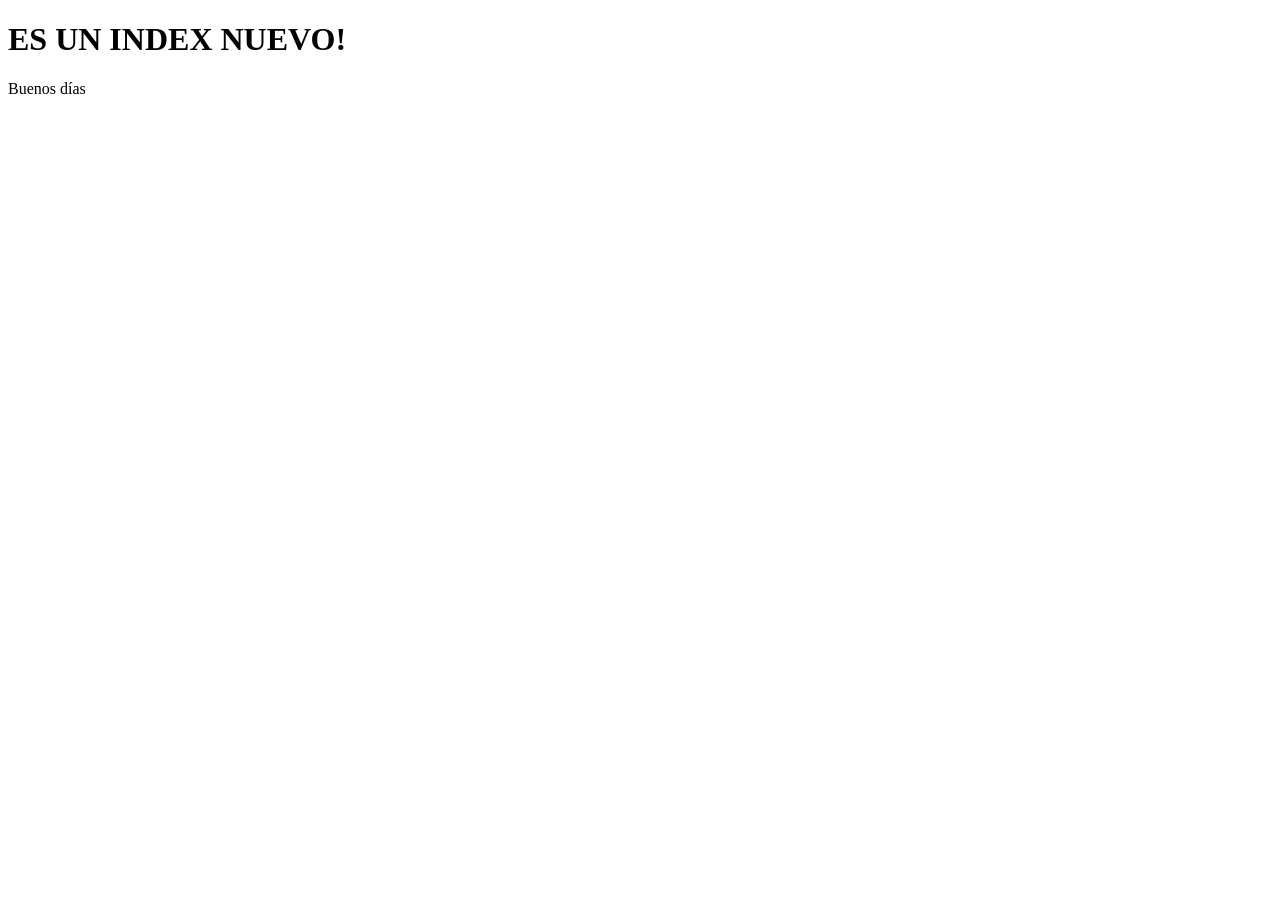
==== index.html @ bd594b92 "creacíón de index.html" ====
<!DOCTYPE html>
<html lang="es">
<head>
    <meta charset="UTF-8">
    <meta name="viewport" content="width=device-width, initial-scale=1.0">
    <title>Nuevo Index!</title>
</head>
<body>
    <h1>ES UN INDEX NUEVO!</h1>
    <p>Buenos días</p>
    
</body>
</html>
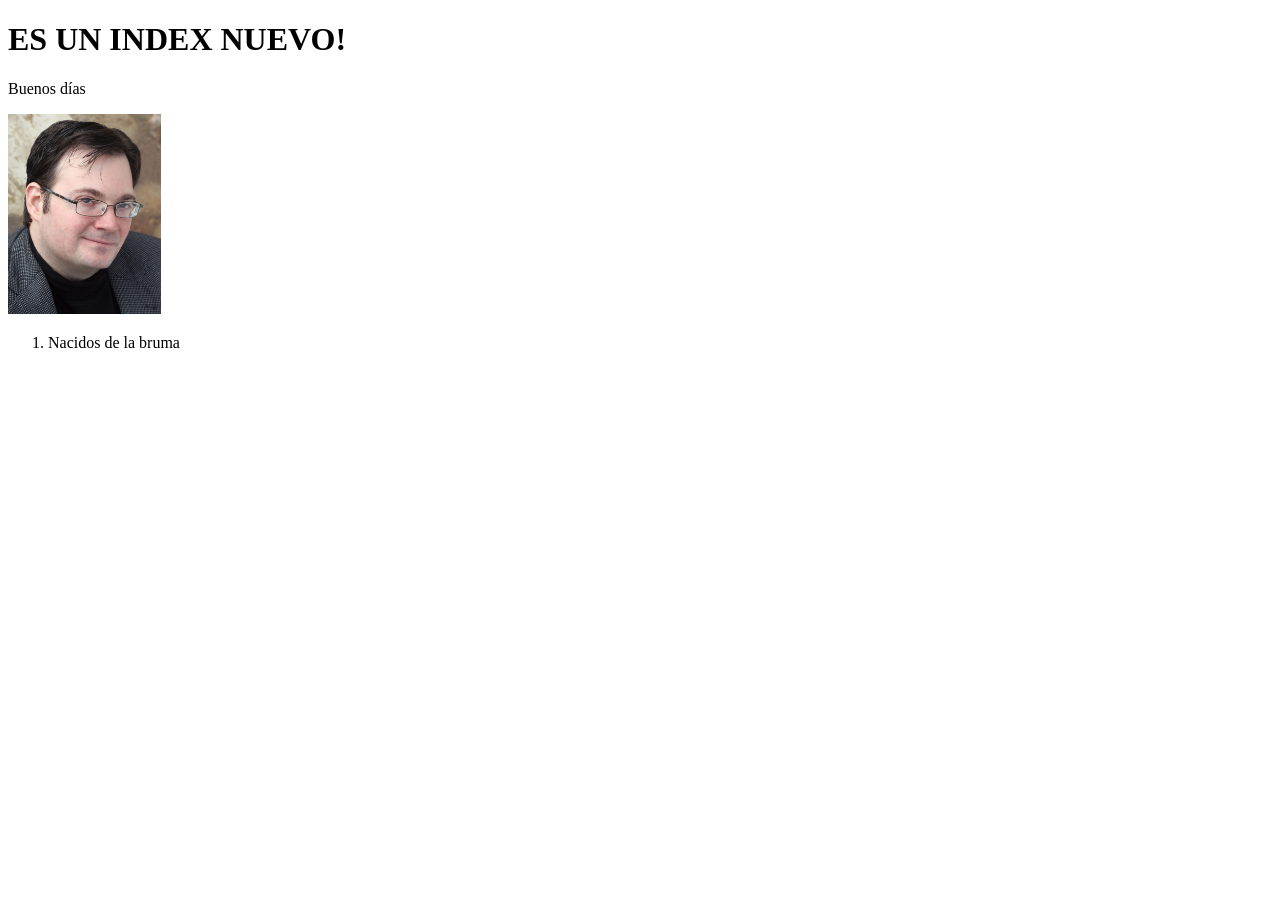
==== commit e1d0e646: "diablo" ====
--- a/index.html
+++ b/index.html
@@ -8,6 +8,9 @@
 <body>
     <h1>ES UN INDEX NUEVO!</h1>
     <p>Buenos días</p>
-    
+    <img src="BrandonSanderson.jpg" alt="mi papá" height="200px">
+    <ol>
+        <li>Nacidos de la bruma</li>
+    </ol>
 </body>
 </html>
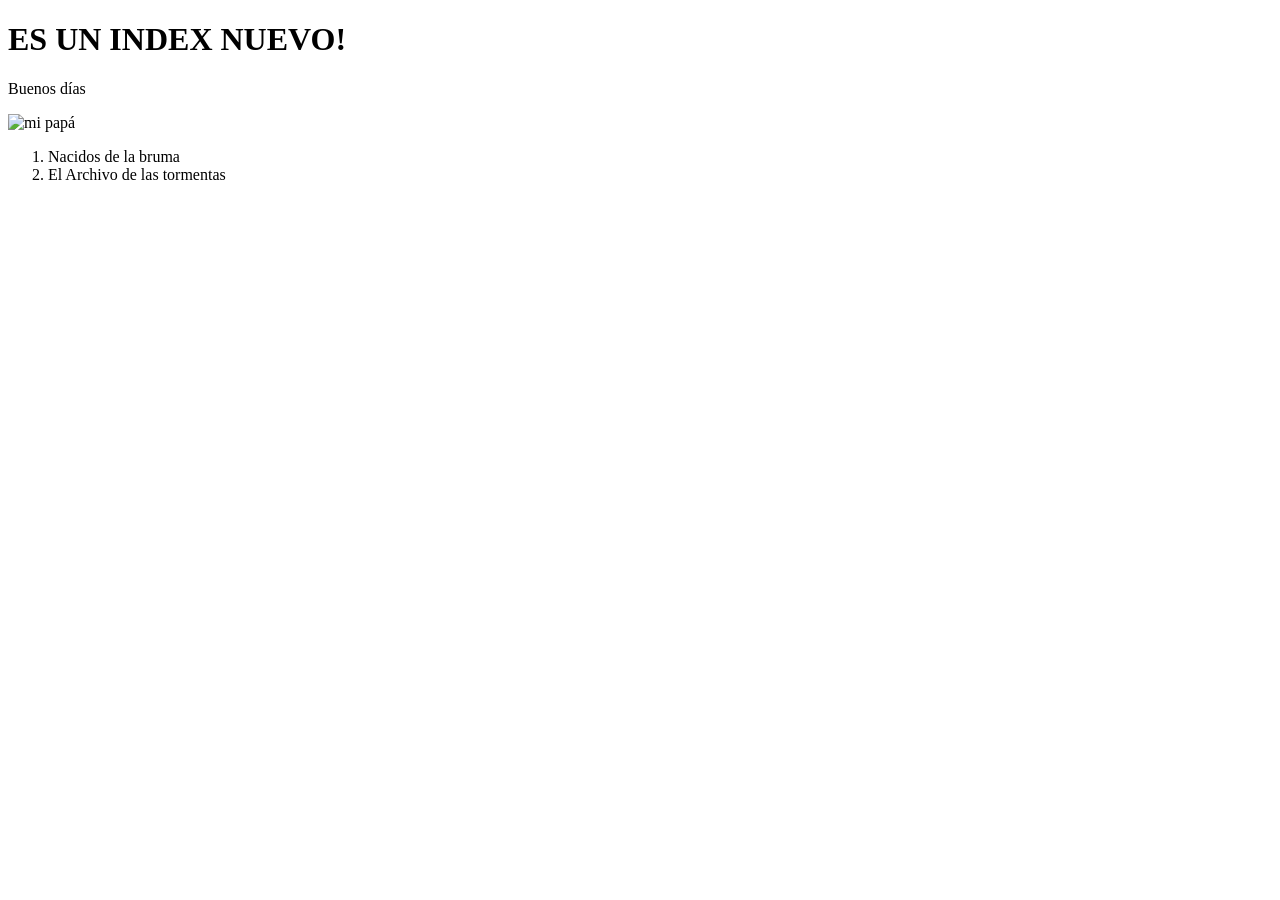
==== commit 3016fb95: "Commit de la clase 25 08 26" ====
--- a/index.html
+++ b/index.html
@@ -11,6 +11,7 @@
     <img src="BrandonSanderson.jpg" alt="mi papá" height="200px">
     <ol>
         <li>Nacidos de la bruma</li>
+        <li>El Archivo de las tormentas</li>
     </ol>
 </body>
-</html>+</html>
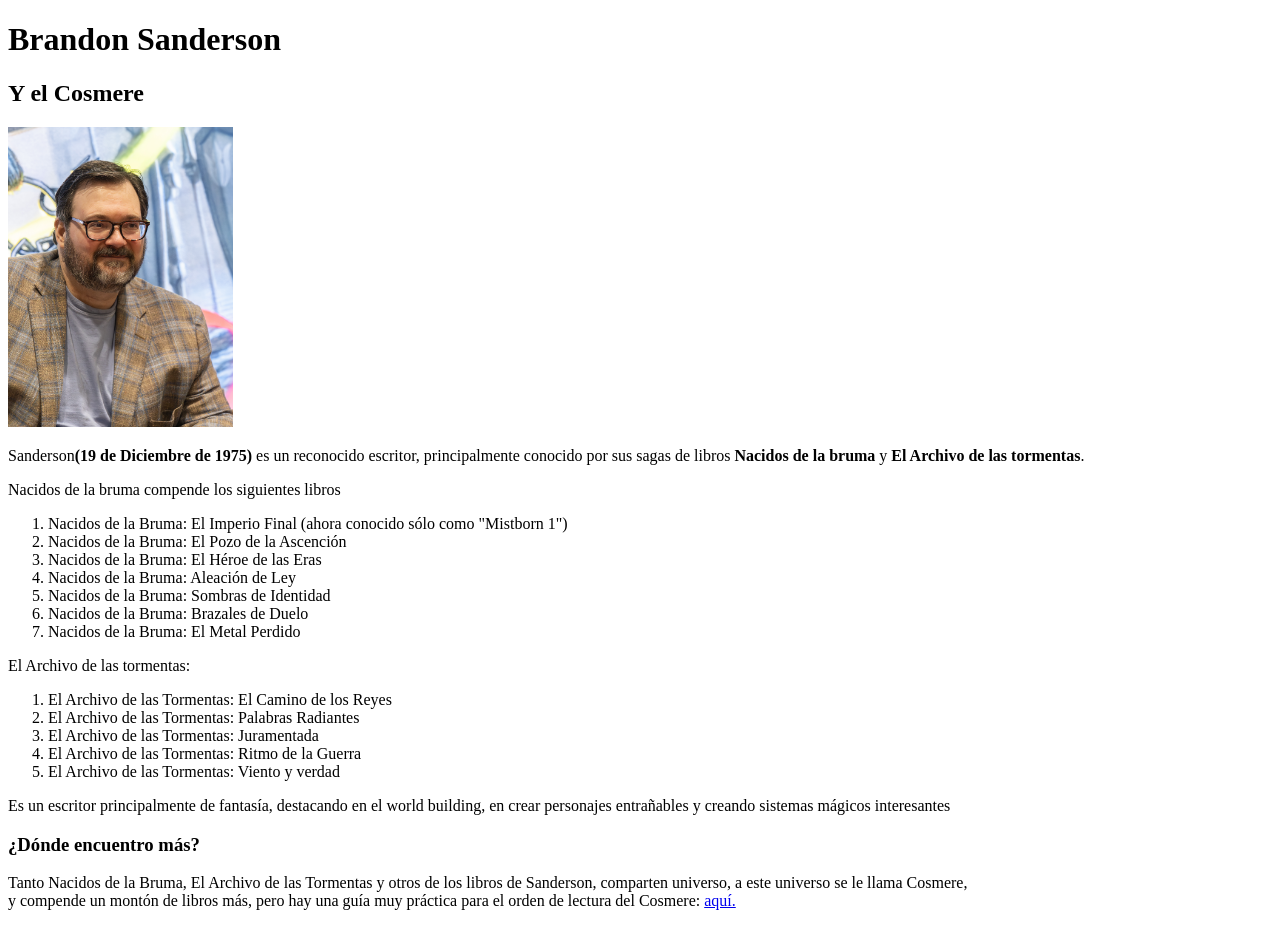
==== commit f46140a7: "Primer Commit de la tarea" ====
--- a/index.html
+++ b/index.html
@@ -3,15 +3,40 @@
 <head>
     <meta charset="UTF-8">
     <meta name="viewport" content="width=device-width, initial-scale=1.0">
-    <title>Nuevo Index!</title>
+    <title>Brandon Sanderson</title>
+    <h1>Brandon Sanderson</h1>
+    <h2>Y el Cosmere</h2>
 </head>
 <body>
-    <h1>ES UN INDEX NUEVO!</h1>
-    <p>Buenos días</p>
-    <img src="BrandonSanderson.jpg" alt="mi papá" height="200px">
+    <img src="Brandon_Sanderson_at_MCM_Comic_Con_London_22_May_2026_02.jpg" alt="Mi papá, we" height="300px">
+    <p>
+        Sanderson<b>(19 de Diciembre de 1975)</b> es un reconocido escritor, principalmente conocido por sus sagas
+        de libros <b>Nacidos de la bruma</b> y <b>El Archivo de las tormentas</b>.
+    </p> 
+    <p>Nacidos de la bruma compende los siguientes libros</p>
     <ol>
-        <li>Nacidos de la bruma</li>
-        <li>El Archivo de las tormentas</li>
+        <li>Nacidos de la Bruma: El Imperio Final (ahora conocido sólo como "Mistborn 1")</li>
+        <li>Nacidos de la Bruma: El Pozo de la Ascención</li>
+        <li>Nacidos de la Bruma: El Héroe de las Eras</li>
+        <li>Nacidos de la Bruma: Aleación de Ley</li>
+        <li>Nacidos de la Bruma: Sombras de Identidad</li>
+        <li>Nacidos de la Bruma: Brazales de Duelo</li>
+        <li>Nacidos de la Bruma: El Metal Perdido</li>
     </ol>
+    <!-- ME LOS SÉ DE MEMORIA, ¡QUÉ GRANDE!-->
+     <p>El Archivo de las tormentas:</p>
+     <ol>
+        <li>El Archivo de las Tormentas: El Camino de los Reyes</li>
+        <li>El Archivo de las Tormentas: Palabras Radiantes</li>
+        <li>El Archivo de las Tormentas: Juramentada</li>
+        <li>El Archivo de las Tormentas: Ritmo de la Guerra</li>
+        <li>El Archivo de las Tormentas: Viento y verdad</li>
+     </ol>
+     <!--Estos no me los sé de memoria-->
+     <p>Es un escritor principalmente de fantasía, destacando en el world building, en crear personajes entrañables y creando sistemas mágicos interesantes</p>
+     <h3>¿Dónde encuentro más?</h3>
+     <p>Tanto Nacidos de la Bruma, El Archivo de las Tormentas y otros de los libros de Sanderson, comparten universo, a este universo se le llama Cosmere,<br>
+        y compende un montón de libros más, pero hay una guía muy práctica para el orden de lectura del Cosmere: <a href="https://cosmere.es/orden-de-lectura-del-cosmere/" target="" alt="guía de lectura">aquí.</a></p>
+        
 </body>
-</html>
+</html
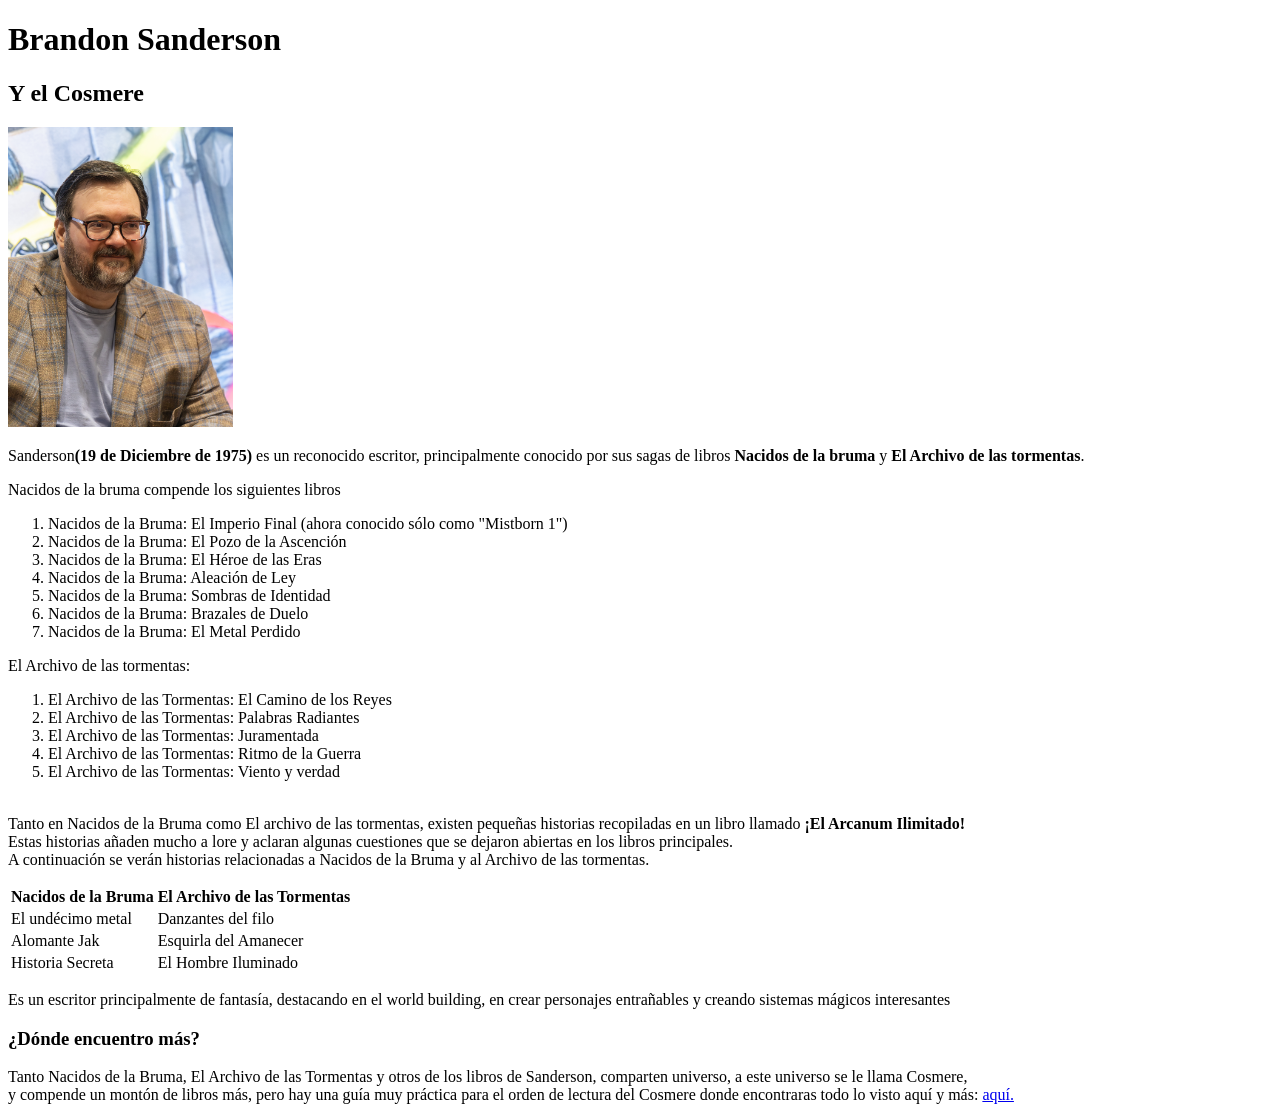
==== commit 691c51ae: "Segundo Commit de la tarea." ====
--- a/index.html
+++ b/index.html
@@ -31,12 +31,40 @@
         <li>El Archivo de las Tormentas: Juramentada</li>
         <li>El Archivo de las Tormentas: Ritmo de la Guerra</li>
         <li>El Archivo de las Tormentas: Viento y verdad</li>
-     </ol>
-     <!--Estos no me los sé de memoria-->
-     <p>Es un escritor principalmente de fantasía, destacando en el world building, en crear personajes entrañables y creando sistemas mágicos interesantes</p>
-     <h3>¿Dónde encuentro más?</h3>
-     <p>Tanto Nacidos de la Bruma, El Archivo de las Tormentas y otros de los libros de Sanderson, comparten universo, a este universo se le llama Cosmere,<br>
-        y compende un montón de libros más, pero hay una guía muy práctica para el orden de lectura del Cosmere: <a href="https://cosmere.es/orden-de-lectura-del-cosmere/" target="" alt="guía de lectura">aquí.</a></p>
+        <!--Estos no me los sé de memoria-->
+    </ol>
+    <p><br>Tanto en Nacidos de la Bruma como El archivo de las tormentas, existen pequeñas historias recopiladas en un libro llamado <b>¡El Arcanum Ilimitado!</b>
+        <br>Estas historias añaden mucho a lore y aclaran algunas cuestiones que se dejaron abiertas en los libros principales.
+        <br>A continuación se verán historias relacionadas a Nacidos de la Bruma y al Archivo de las tormentas.
+    </p>
+    <table>
+        <thead>
+            <tr>
+                <th>Nacidos de la Bruma</th>
+                <th>El Archivo de las Tormentas</th>
+            </tr>
+        </thead>
+            <tr>
+                <td>El undécimo metal</td>
+                <td>Danzantes del filo</td>
+            </tr>
+            <tr>
+                <td>Alomante Jak</td>
+                <td>Esquirla del Amanecer</td>
+            </tr>
+            <tr>
+                <td>Historia Secreta</td>
+                <td>El Hombre Iluminado</td>
+            </tr>
+        <tbody>
+
+        </tbody>
+    </table>
+
+    <p>Es un escritor principalmente de fantasía, destacando en el world building, en crear personajes entrañables y creando sistemas mágicos interesantes</p>
+    <h3>¿Dónde encuentro más?</h3>
+    <p>Tanto Nacidos de la Bruma, El Archivo de las Tormentas y otros de los libros de Sanderson, comparten universo, a este universo se le llama Cosmere,<br>
+        y compende un montón de libros más, pero hay una guía muy práctica para el orden de lectura del Cosmere donde encontraras todo lo visto aquí y más: <a href="https://cosmere.es/orden-de-lectura-del-cosmere/" target="blank" alt="guía de lectura">aquí.</a></p>
         
 </body>
 </html
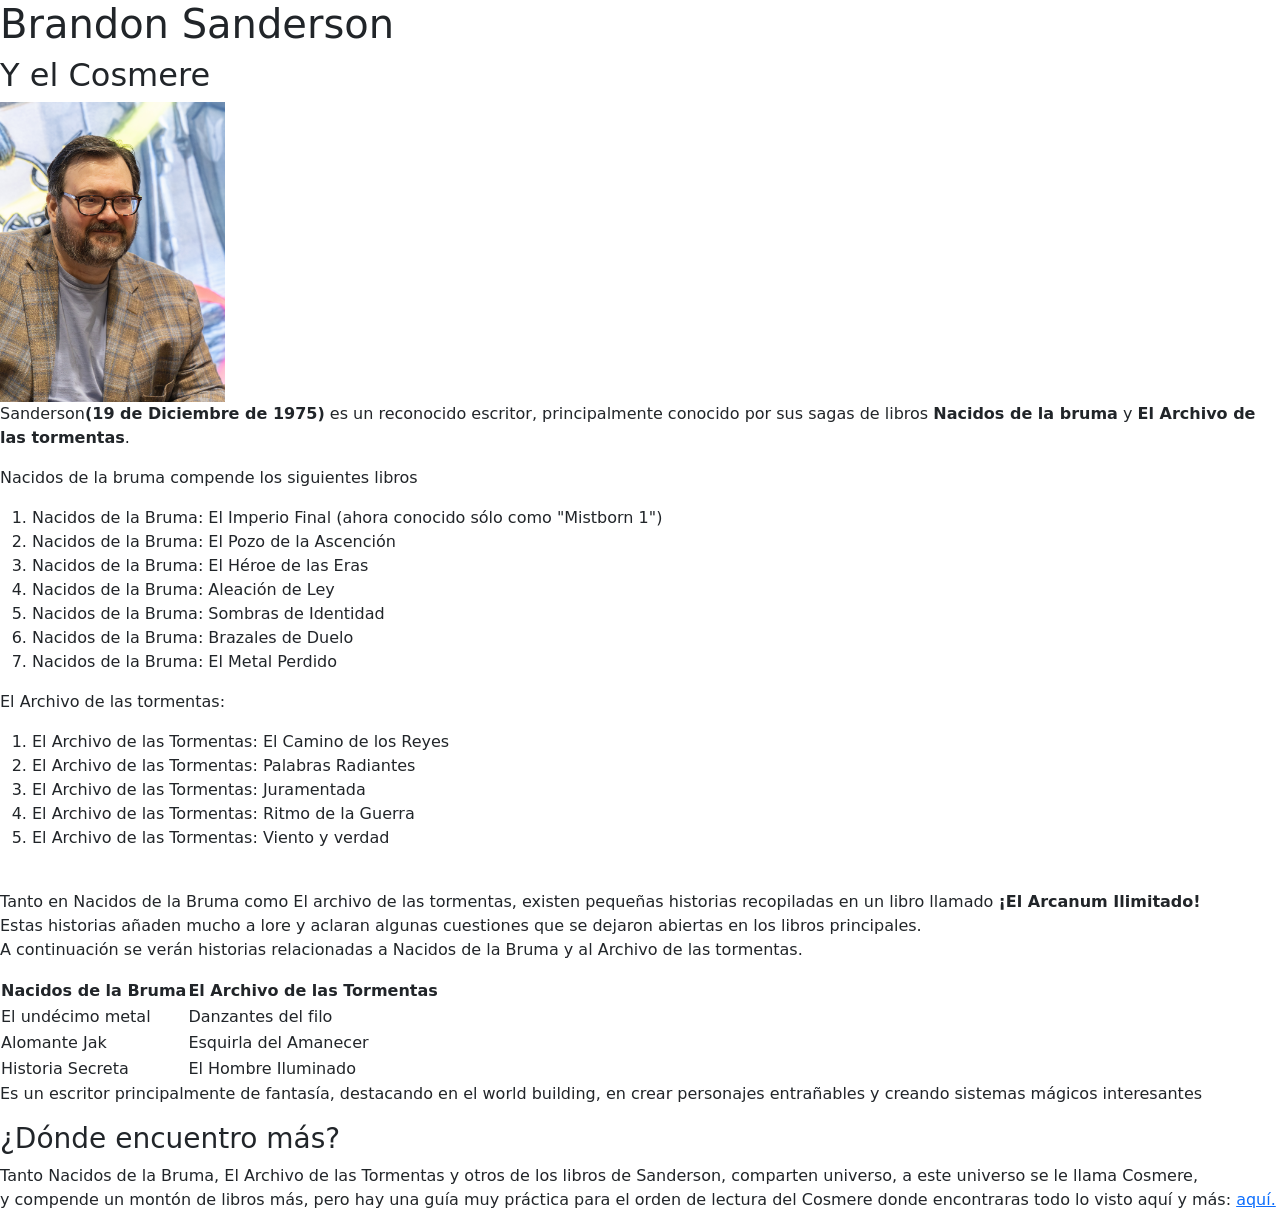
==== commit 73bd783f: "Primer implementación de plantilla CSS al index. Added Bootstrap CSS and JS links for styling and fu" ====
--- a/index.html
+++ b/index.html
@@ -1,6 +1,8 @@
 <!DOCTYPE html>
 <html lang="es">
 <head>
+    <link href="https://cdn.jsdelivr.net/npm/bootstrap@5.0.2/dist/css/bootstrap.min.css" rel="stylesheet" integrity="sha384-EVSTQN3/azprG1Anm3QDgpJLIm9Nao0Yz1ztcQTwFspd3yD65VohhpuuCOmLASjC" crossorigin="anonymous">
+    <script src="https://cdn.jsdelivr.net/npm/bootstrap@5.0.2/dist/js/bootstrap.bundle.min.js" integrity="sha384-MrcW6ZMFYlzcLA8Nl+NtUVF0sA7MsXsP1UyJoMp4YLEuNSfAP+JcXn/tWtIaxVXM" crossorigin="anonymous"></script>
     <meta charset="UTF-8">
     <meta name="viewport" content="width=device-width, initial-scale=1.0">
     <title>Brandon Sanderson</title>
@@ -64,7 +66,9 @@
     <p>Es un escritor principalmente de fantasía, destacando en el world building, en crear personajes entrañables y creando sistemas mágicos interesantes</p>
     <h3>¿Dónde encuentro más?</h3>
     <p>Tanto Nacidos de la Bruma, El Archivo de las Tormentas y otros de los libros de Sanderson, comparten universo, a este universo se le llama Cosmere,<br>
-        y compende un montón de libros más, pero hay una guía muy práctica para el orden de lectura del Cosmere donde encontraras todo lo visto aquí y más: <a href="https://cosmere.es/orden-de-lectura-del-cosmere/" target="blank" alt="guía de lectura">aquí.</a></p>
+        y compende un montón de libros más, pero hay una guía muy práctica para el orden de lectura del Cosmere donde encontraras todo lo visto aquí y más:
+         <a href="https://cosmere.es/orden-de-lectura-del-cosmere/" target="blank" alt="guía de lectura">aquí.</a>
+    </p>
         
 </body>
-</html+</html
